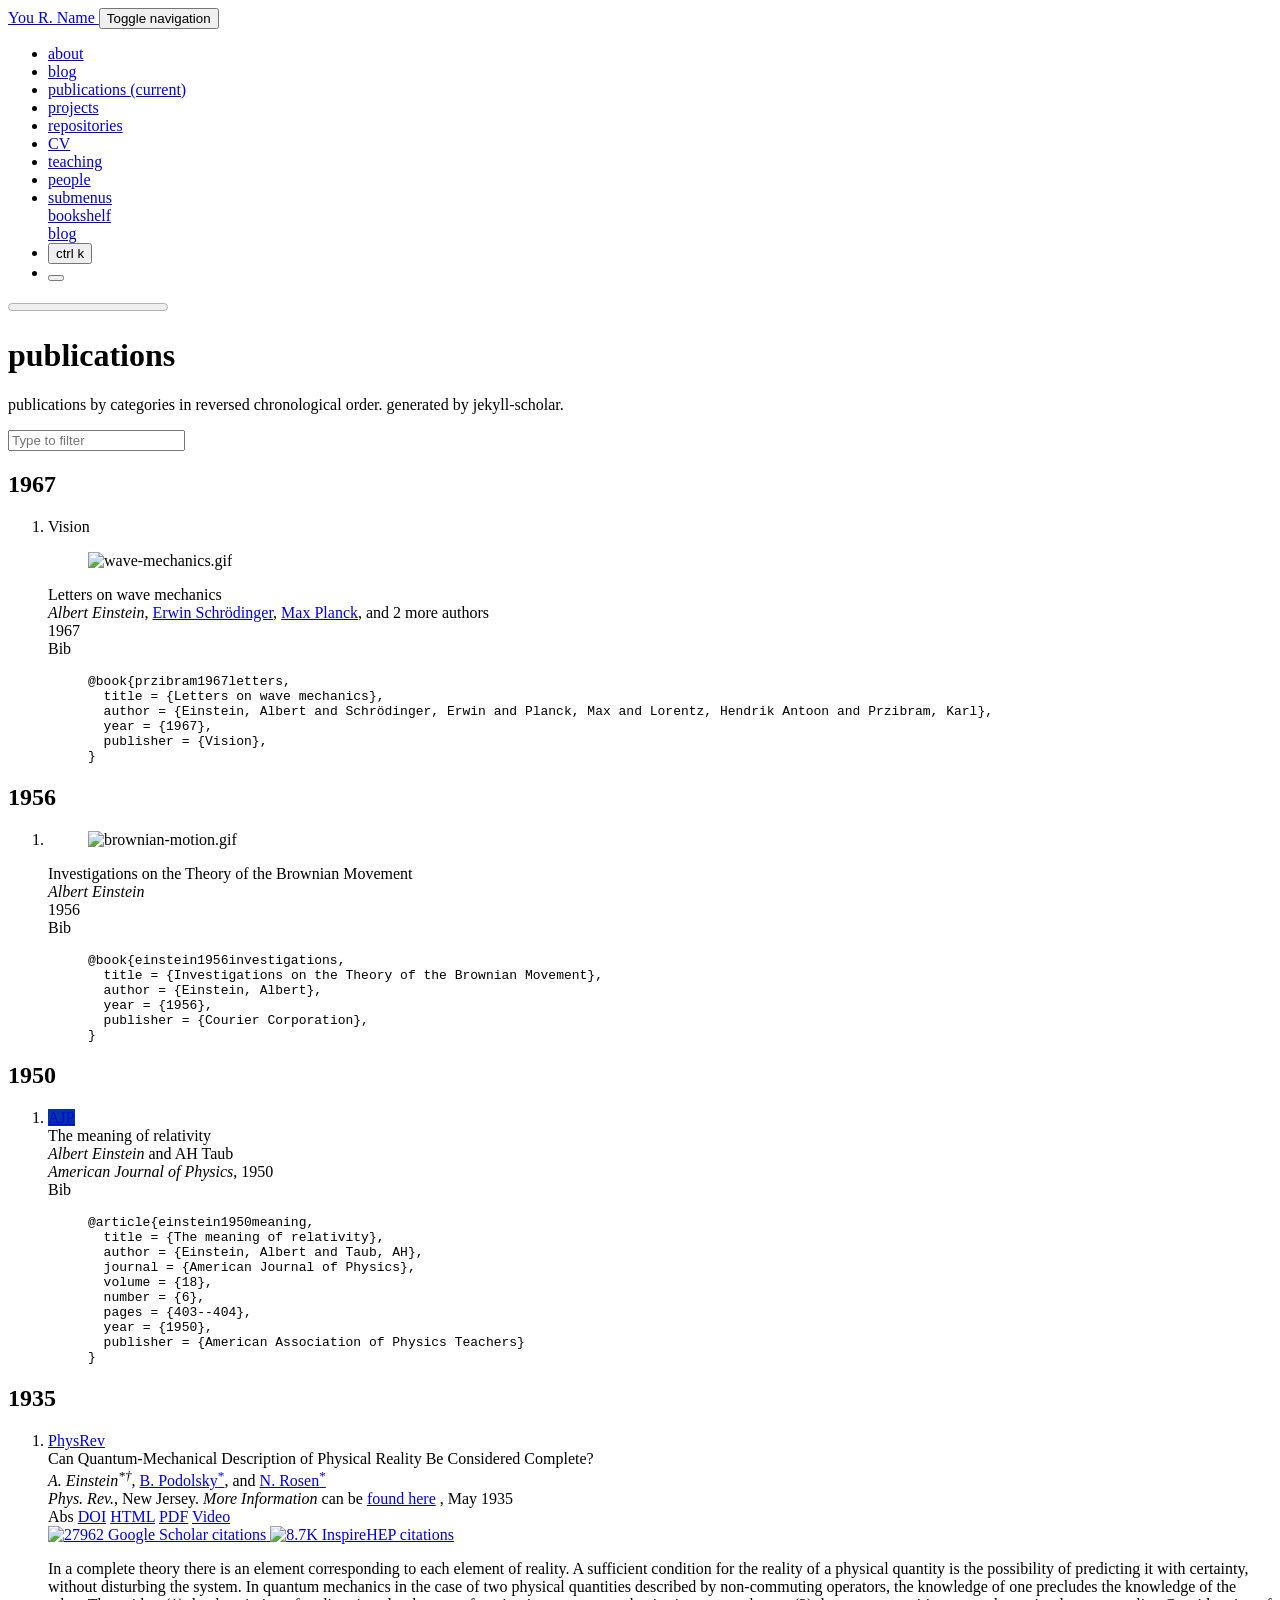
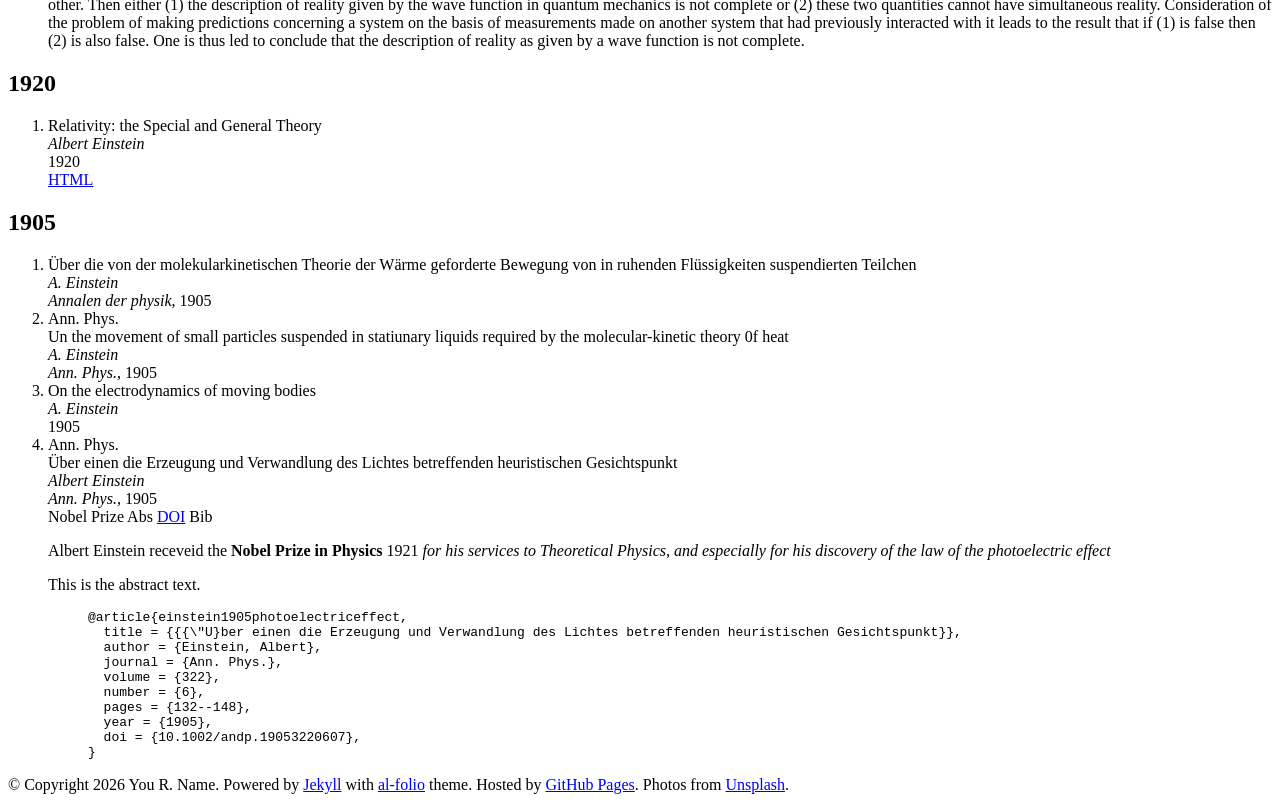
==== publications/index.html @ 2c75770e "Deploying to gh-pages from @ Manascot/manascot.github.io@c1542034be9ccf0cee319c7027756502add56734 🚀" ====
<!DOCTYPE html> <html lang="en"> <head> <meta http-equiv="Content-Type" content="text/html; charset=UTF-8"> <meta charset="utf-8"> <meta name="viewport" content="width=device-width, initial-scale=1, shrink-to-fit=no"> <meta http-equiv="X-UA-Compatible" content="IE=edge"> <title> publications | You R. Name </title> <meta name="author" content="You R. Name"> <meta name="description" content="publications by categories in reversed chronological order. generated by jekyll-scholar."> <meta name="keywords" content="jekyll, jekyll-theme, academic-website, portfolio-website"> <meta http-equiv="Content-Security-Policy" content="default-src 'self'; script-src 'self' 'unsafe-inline' https:; style-src 'self' 'unsafe-inline' https:; img-src 'self' data: https:; font-src 'self' data: https:; media-src 'self' https:; frame-src 'self' https:; connect-src 'self' https:;"> <style>
  :root {
    --max-content-width: 930px;
  }
</style> <link rel="stylesheet" href="/al-folio/assets/css/tailwind.css?v=50c64c15cbb9fd1ce6056fdb8bcb4b62"> <link defer rel="stylesheet" href="https://cdn.jsdelivr.net/npm/@fortawesome/fontawesome-free@7.2.0/css/all.min.css" integrity="sha256-MVopmdyC2tYTiJ8wlktf0uh0v4NgT+vNdyVFepi7Q0c=" crossorigin="anonymous"> <link defer rel="stylesheet" href="https://cdn.jsdelivr.net/npm/academicons@1.9.5/css/academicons.min.css" integrity="sha256-SzrCOBJbGVFMahewkgjwnApaV2+av1DwMAA+/QGLyZw=" crossorigin="anonymous"> <link defer rel="stylesheet" href="https://cdn.jsdelivr.net/npm/scholar-icons@1.0.3/css/scholar-icons.css" integrity="sha256-VY3hHVj/hNX3fYG6wtbA6TcKJQl7+FthzGSyIB64klY=" crossorigin="anonymous"> <link defer rel="stylesheet" type="text/css" href="https://fonts.googleapis.com/css?family=Roboto:300,400,500,700|Roboto+Slab:100,300,400,500,700|Material+Icons&amp;display=swap"> <link defer rel="stylesheet" href="/al-folio/assets/css/jekyll-pygments-themes-github.css?v=591dab5a4e56573bf4ef7fd332894c99" media="" id="highlight_theme_light"> <link rel="shortcut icon" href="data:image/svg+xml,&lt;svg%20xmlns=%22http://www.w3.org/2000/svg%22%20viewBox=%220%200%20100%20100%22&gt;&lt;text%20y=%22.9em%22%20font-size=%2290%22&gt;%E2%9A%9B%EF%B8%8F&lt;/text&gt;&lt;/svg&gt;"> <link rel="stylesheet" href="/al-folio/assets/css/main.css?v=f0b101217084a90093badfe99ff9a7d1"> <link rel="canonical" href="https://alshedivat.github.io/al-folio/publications/"> <script src="/al-folio/assets/js/theme.js?v=7af685e2ba20b37fef545c97b8064050"></script> <link defer rel="stylesheet" href="/al-folio/assets/css/jekyll-pygments-themes-native.css?v=5847e5ed4a4568527aa6cfab446049ca" media="none" id="highlight_theme_dark"> <script>
    initTheme();
  </script> </head> <body class="fixed-top-nav "> <header> <nav id="navbar" class="navbar navbar-light navbar-expand-sm fixed-top" role="navigation"> <div class="container"> <a class="navbar-brand title font-weight-lighter" href="/al-folio/"> <span class="font-weight-bold">You</span> R. Name </a> <button class="navbar-toggler collapsed navbar-toggler-main" type="button" data-nav-toggle="navbarNav" aria-controls="navbarNav" aria-expanded="false" aria-label="Toggle navigation"> <span class="sr-only">Toggle navigation</span> <span class="icon-bar top-bar"></span> <span class="icon-bar middle-bar"></span> <span class="icon-bar bottom-bar"></span> </button> <div class="collapse navbar-collapse navbar-collapse-main" id="navbarNav"> <ul class="navbar-nav navbar-menu-list flex-nowrap"> <li class="nav-item "> <a class="nav-link" href="/al-folio/">about </a> </li> <li class="nav-item "> <a class="nav-link" href="/al-folio/blog/">blog </a> </li> <li class="nav-item active"> <a class="nav-link" href="/al-folio/publications/">publications <span class="sr-only">(current)</span> </a> </li> <li class="nav-item "> <a class="nav-link" href="/al-folio/projects/">projects </a> </li> <li class="nav-item "> <a class="nav-link" href="/al-folio/repositories/">repositories </a> </li> <li class="nav-item "> <a class="nav-link" href="/al-folio/cv/">CV </a> </li> <li class="nav-item "> <a class="nav-link" href="/al-folio/teaching/">teaching </a> </li> <li class="nav-item "> <a class="nav-link" href="/al-folio/people/">people </a> </li> <li class="nav-item dropdown "> <a class="nav-link dropdown-toggle" href="#" id="navbarDropdown" role="button" data-nav-dropdown-toggle="true" aria-haspopup="true" aria-expanded="false">submenus </a> <div class="dropdown-menu dropdown-menu-right" aria-labelledby="navbarDropdown"> <a class="dropdown-item " href="/al-folio/books/">bookshelf</a> <div class="dropdown-divider"></div> <a class="dropdown-item " href="/al-folio/blog/">blog</a> </div> </li> <li class="nav-item"> <button id="search-toggle" type="button" title="Search" aria-label="Open search"> <span class="nav-link">ctrl k <i class="fa-solid fa-magnifying-glass"></i></span> </button> </li> <li class="toggle-container"> <button id="light-toggle" type="button" title="Change theme" aria-label="Change color theme"> <i class="fa-half-sun-moon" id="light-toggle-system"></i> <i class="fa-solid fa-moon" id="light-toggle-dark"></i> <i class="fa-solid fa-sun" id="light-toggle-light"></i> </button> </li> </ul> </div> </div> </nav> <progress id="progress" value="0"> <div class="progress-container"> <span class="progress-bar"></span> </div> </progress> </header> <div class="container mt-5" role="main"> <div class="post"> <header class="post-header"> <h1 class="post-title">publications</h1> <p class="post-description">publications by categories in reversed chronological order. generated by jekyll-scholar.</p> </header> <article> <script src="/al-folio/assets/js/bibsearch.js?v=1bc438ca9037884cc579601c09afd847" type="module"></script> <p><input type="text" id="bibsearch" spellcheck="false" autocomplete="off" class="search bibsearch-form-input" placeholder="Type to filter"></p> <div class="publications"> <h2 class="bibliography">1967</h2> <ol class="bibliography"><li> <div class="row"> <div class="col col-sm-2 abbr"> <abbr class="badge rounded w-100" style="background-color:#009f36"> <div>Vision</div> </abbr> <figure> <picture> <img src="/al-folio/assets/img/publication_preview/wave-mechanics.gif" class="preview z-depth-1 rounded" width="100%" height="auto" alt="wave-mechanics.gif" data-zoomable="" loading="eager" onerror="this.onerror=null; document.querySelectorAll('.responsive-img-srcset').forEach(function (n) { n.remove(); });"> </picture> </figure> </div> <div id="przibram1967letters" class="col-sm-8"> <div class="title">Letters on wave mechanics</div> <div class="author"> <em>Albert Einstein</em>, <a href="https://en.wikipedia.org/wiki/Erwin_Schr%C3%B6dinger" rel="external nofollow noopener" target="_blank">Erwin Schrödinger</a>, <a href="https://en.wikipedia.org/wiki/Max_Planck" rel="external nofollow noopener" target="_blank">Max Planck</a>, and <span class="more-authors" title="click to view 2 more authors" onclick=" var element=this; element.setAttribute('title', ''); var more_authors_text=element.textContent == '2 more authors' ? 'Hendrik Antoon Lorentz, Karl Przibram' : '2 more authors'; var cursorPosition=0; var textAdder=setInterval(function(){ element.innerHTML = more_authors_text.substring(0, cursorPosition + 1); if (++cursorPosition == more_authors_text.length){ clearInterval(textAdder); } }, '10'); ">2 more authors</span> </div> <div class="periodical"> 1967 </div> <div class="periodical"> </div> <div class="links"> <a class="bibtex btn btn-sm z-depth-0" role="button">Bib</a> </div> <div class="bibtex hidden"> <figure class="highlight"><pre><code class="language-bibtex" data-lang="bibtex"><span class="nc">@book</span><span class="p">{</span><span class="nl">przibram1967letters</span><span class="p">,</span>
  <span class="na">title</span> <span class="p">=</span> <span class="s">{Letters on wave mechanics}</span><span class="p">,</span>
  <span class="na">author</span> <span class="p">=</span> <span class="s">{Einstein, Albert and Schrödinger, Erwin and Planck, Max and Lorentz, Hendrik Antoon and Przibram, Karl}</span><span class="p">,</span>
  <span class="na">year</span> <span class="p">=</span> <span class="s">{1967}</span><span class="p">,</span>
  <span class="na">publisher</span> <span class="p">=</span> <span class="s">{Vision}</span><span class="p">,</span>
<span class="p">}</span></code></pre></figure> </div> </div> </div> </li></ol> <h2 class="bibliography">1956</h2> <ol class="bibliography"><li> <div class="row"> <div class="col col-sm-2 abbr"> <figure> <picture> <img src="/al-folio/assets/img/publication_preview/brownian-motion.gif" class="preview z-depth-1 rounded" width="100%" height="auto" alt="brownian-motion.gif" data-zoomable="" loading="eager" onerror="this.onerror=null; document.querySelectorAll('.responsive-img-srcset').forEach(function (n) { n.remove(); });"> </picture> </figure> </div> <div id="einstein1956investigations" class="col-sm-8"> <div class="title">Investigations on the Theory of the Brownian Movement</div> <div class="author"> <em>Albert Einstein</em> </div> <div class="periodical"> 1956 </div> <div class="periodical"> </div> <div class="links"> <a class="bibtex btn btn-sm z-depth-0" role="button">Bib</a> </div> <div class="bibtex hidden"> <figure class="highlight"><pre><code class="language-bibtex" data-lang="bibtex"><span class="nc">@book</span><span class="p">{</span><span class="nl">einstein1956investigations</span><span class="p">,</span>
  <span class="na">title</span> <span class="p">=</span> <span class="s">{Investigations on the Theory of the Brownian Movement}</span><span class="p">,</span>
  <span class="na">author</span> <span class="p">=</span> <span class="s">{Einstein, Albert}</span><span class="p">,</span>
  <span class="na">year</span> <span class="p">=</span> <span class="s">{1956}</span><span class="p">,</span>
  <span class="na">publisher</span> <span class="p">=</span> <span class="s">{Courier Corporation}</span><span class="p">,</span>
<span class="p">}</span></code></pre></figure> </div> </div> </div> </li></ol> <h2 class="bibliography">1950</h2> <ol class="bibliography"><li> <div class="row"> <div class="col col-sm-2 abbr"> <abbr class="badge rounded w-100" style="background-color:#00369f"> <a href="https://aapt.scitation.org/journal/ajp" rel="external nofollow noopener" target="_blank">AJP</a> </abbr> </div> <div id="einstein1950meaning" class="col-sm-8"> <div class="title">The meaning of relativity</div> <div class="author"> <em>Albert Einstein</em> and AH Taub </div> <div class="periodical"> <em>American Journal of Physics</em>, 1950 </div> <div class="periodical"> </div> <div class="links"> <a class="bibtex btn btn-sm z-depth-0" role="button">Bib</a> </div> <div class="bibtex hidden"> <figure class="highlight"><pre><code class="language-bibtex" data-lang="bibtex"><span class="nc">@article</span><span class="p">{</span><span class="nl">einstein1950meaning</span><span class="p">,</span>
  <span class="na">title</span> <span class="p">=</span> <span class="s">{The meaning of relativity}</span><span class="p">,</span>
  <span class="na">author</span> <span class="p">=</span> <span class="s">{Einstein, Albert and Taub, AH}</span><span class="p">,</span>
  <span class="na">journal</span> <span class="p">=</span> <span class="s">{American Journal of Physics}</span><span class="p">,</span>
  <span class="na">volume</span> <span class="p">=</span> <span class="s">{18}</span><span class="p">,</span>
  <span class="na">number</span> <span class="p">=</span> <span class="s">{6}</span><span class="p">,</span>
  <span class="na">pages</span> <span class="p">=</span> <span class="s">{403--404}</span><span class="p">,</span>
  <span class="na">year</span> <span class="p">=</span> <span class="s">{1950}</span><span class="p">,</span>
  <span class="na">publisher</span> <span class="p">=</span> <span class="s">{American Association of Physics Teachers}</span>
<span class="p">}</span></code></pre></figure> </div> </div> </div> </li></ol> <h2 class="bibliography">1935</h2> <ol class="bibliography"><li> <div class="row"> <div class="col col-sm-2 abbr"> <abbr class="badge rounded w-100"> <a href="https://journals.aps.org/" rel="external nofollow noopener" target="_blank">PhysRev</a> </abbr> </div> <div id="PhysRev.47.777" class="col-sm-8"> <div class="title">Can Quantum-Mechanical Description of Physical Reality Be Considered Complete?</div> <div class="author"> <em>A. Einstein<sup>*†</sup></em>, <a href="https://en.wikipedia.org/wiki/Boris_Podolsky" rel="external nofollow noopener" target="_blank">B. Podolsky<sup>*</sup></a>, and <a href="https://en.wikipedia.org/wiki/Nathan_Rosen" rel="external nofollow noopener" target="_blank">N. Rosen<sup>*</sup></a> <i class="fa-solid fa-circle-info ml-1" data-toggle="popover" data-placement="top" data-html="true" data-content="* Example use of superscripts&lt;br&gt;† Albert Einstein"> </i> </div> <div class="periodical"> <em>Phys. Rev.</em>, New Jersey. <em>More Information</em> can be <a href="https://github.com/alshedivat/al-folio/" rel="external nofollow noopener" target="_blank">found here</a> , May 1935 </div> <div class="periodical"> </div> <div class="links"> <a class="abstract btn btn-sm z-depth-0" role="button">Abs</a> <a href="https://doi.org/10.1103/PhysRev.47.777" class="btn btn-sm z-depth-0" role="button" rel="external nofollow noopener" target="_blank">DOI</a> <a href="https://journals.aps.org/pr/abstract/10.1103/PhysRev.47.777" class="btn btn-sm z-depth-0" role="button" rel="external nofollow noopener" target="_blank">HTML</a> <a href="/al-folio/assets/pdf/example_pdf.pdf" class="btn btn-sm z-depth-0" role="button">PDF</a> <a href="https://www.youtube-nocookie.com/embed/aqz-KE-bpKQ" class="btn btn-sm z-depth-0" role="button" rel="external nofollow noopener" target="_blank">Video</a> </div> <div class="badges"> <span class="altmetric-embed" data-badge-type="2" data-badge-popover="right" data-altmetric-id="248277"></span> <span class="__dimensions_badge_embed__" data-doi="10.1103/PhysRev.47.777" data-style="small_rectangle" data-legend="hover-right" style="margin-bottom: 3px;"></span> <a href="https://scholar.google.com/citations?view_op=view_citation&amp;hl=en&amp;user=qc6CJjYAAAAJ&amp;citation_for_view=qc6CJjYAAAAJ:qyhmnyLat1gC" aria-label="Google Scholar link" role="button" rel="external nofollow noopener" target="_blank"> <img src="https://img.shields.io/badge/scholar-27962-4285F4?logo=googlescholar&amp;labelColor=beige" alt="27962 Google Scholar citations"> </a> <a href="https://inspirehep.net/literature/3255" aria-label="Inspirehep link" role="button" rel="external nofollow noopener" target="_blank"> <img src="https://img.shields.io/badge/inspire-8.7K-001628?logo=inspire&amp;logoColor=001628&amp;labelColor=beige" alt="8.7K InspireHEP citations"> </a> </div> <div class="abstract hidden"> <p>In a complete theory there is an element corresponding to each element of reality. A sufficient condition for the reality of a physical quantity is the possibility of predicting it with certainty, without disturbing the system. In quantum mechanics in the case of two physical quantities described by non-commuting operators, the knowledge of one precludes the knowledge of the other. Then either (1) the description of reality given by the wave function in quantum mechanics is not complete or (2) these two quantities cannot have simultaneous reality. Consideration of the problem of making predictions concerning a system on the basis of measurements made on another system that had previously interacted with it leads to the result that if (1) is false then (2) is also false. One is thus led to conclude that the description of reality as given by a wave function is not complete.</p> </div> </div> </div> </li></ol> <h2 class="bibliography">1920</h2> <ol class="bibliography"><li> <div class="row"> <div class="col col-sm-2 abbr"> </div> <div id="einstein1920relativity" class="col-sm-8"> <div class="title">Relativity: the Special and General Theory</div> <div class="author"> <em>Albert Einstein</em> </div> <div class="periodical"> 1920 </div> <div class="periodical"> </div> <div class="links"> <a href="/al-folio/assets/html/relativity.html" class="btn btn-sm z-depth-0" role="button">HTML</a> </div> </div> </div> </li></ol> <h2 class="bibliography">1905</h2> <ol class="bibliography"> <li> <div class="row"> <div class="col col-sm-2 abbr"> </div> <div id="einstein1905molekularkinetischen" class="col-sm-8"> <div class="title">Über die von der molekularkinetischen Theorie der Wärme geforderte Bewegung von in ruhenden Flüssigkeiten suspendierten Teilchen</div> <div class="author"> <em>A. Einstein</em> </div> <div class="periodical"> <em>Annalen der physik</em>, 1905 </div> <div class="periodical"> </div> <div class="links"> </div> </div> </div> </li> <li> <div class="row"> <div class="col col-sm-2 abbr"> <abbr class="badge rounded w-100">Ann. Phys.</abbr> </div> <div id="einstein1905movement" class="col-sm-8"> <div class="title">Un the movement of small particles suspended in statiunary liquids required by the molecular-kinetic theory 0f heat</div> <div class="author"> <em>A. Einstein</em> </div> <div class="periodical"> <em>Ann. Phys.</em>, 1905 </div> <div class="periodical"> </div> <div class="links"> </div> </div> </div> </li> <li> <div class="row"> <div class="col col-sm-2 abbr"> </div> <div id="einstein1905electrodynamics" class="col-sm-8"> <div class="title">On the electrodynamics of moving bodies</div> <div class="author"> <em>A. Einstein</em> </div> <div class="periodical"> <em></em> 1905 </div> <div class="periodical"> </div> <div class="links"> </div> </div> </div> </li> <li> <div class="row"> <div class="col col-sm-2 abbr"> <abbr class="badge rounded w-100">Ann. Phys.</abbr> </div> <div id="einstein1905photoelectriceffect" class="col-sm-8"> <div class="title">Über einen die Erzeugung und Verwandlung des Lichtes betreffenden heuristischen Gesichtspunkt</div> <div class="author"> <em>Albert Einstein</em> </div> <div class="periodical"> <em>Ann. Phys.</em>, 1905 </div> <div class="periodical"> </div> <div class="links"> <a class="award btn btn-sm z-depth-0" role="button">Nobel Prize</a> <a class="abstract btn btn-sm z-depth-0" role="button">Abs</a> <a href="https://doi.org/10.1002/andp.19053220607" class="btn btn-sm z-depth-0" role="button" rel="external nofollow noopener" target="_blank">DOI</a> <a class="bibtex btn btn-sm z-depth-0" role="button">Bib</a> </div> <div class="award hidden d-print-inline"> <p></p> <p>Albert Einstein receveid the <strong>Nobel Prize in Physics</strong> 1921 <em>for his services to Theoretical Physics, and especially for his discovery of the law of the photoelectric effect</em></p> </div> <div class="abstract hidden"> <p>This is the abstract text.</p> </div> <div class="bibtex hidden"> <figure class="highlight"><pre><code class="language-bibtex" data-lang="bibtex"><span class="nc">@article</span><span class="p">{</span><span class="nl">einstein1905photoelectriceffect</span><span class="p">,</span>
  <span class="na">title</span> <span class="p">=</span> <span class="s">{{{\"U}ber einen die Erzeugung und Verwandlung des Lichtes betreffenden heuristischen Gesichtspunkt}}</span><span class="p">,</span>
  <span class="na">author</span> <span class="p">=</span> <span class="s">{Einstein, Albert}</span><span class="p">,</span>
  <span class="na">journal</span> <span class="p">=</span> <span class="s">{Ann. Phys.}</span><span class="p">,</span>
  <span class="na">volume</span> <span class="p">=</span> <span class="s">{322}</span><span class="p">,</span>
  <span class="na">number</span> <span class="p">=</span> <span class="s">{6}</span><span class="p">,</span>
  <span class="na">pages</span> <span class="p">=</span> <span class="s">{132--148}</span><span class="p">,</span>
  <span class="na">year</span> <span class="p">=</span> <span class="s">{1905}</span><span class="p">,</span>
  <span class="na">doi</span> <span class="p">=</span> <span class="s">{10.1002/andp.19053220607}</span><span class="p">,</span>
<span class="p">}</span></code></pre></figure> </div> </div> </div> </li> </ol> </div> </article> </div> </div> <footer class="fixed-bottom" role="contentinfo"> <div class="container mt-0"> © Copyright 2026 You R. Name. Powered by <a href="https://jekyllrb.com/" target="_blank" rel="external nofollow noopener">Jekyll</a> with <a href="https://github.com/alshedivat/al-folio" rel="external nofollow noopener" target="_blank">al-folio</a> theme. Hosted by <a href="https://pages.github.com/" target="_blank" rel="external nofollow noopener">GitHub Pages</a>. Photos from <a href="https://unsplash.com" target="_blank" rel="external nofollow noopener">Unsplash</a>. </div> </footer> <script>
  window.alFolio = {
    compatBootstrap: false
  };
</script> <script src="/al-folio/assets/js/nav-toggle.js?v=141bd79a73ebc0f0b6ea58e440ae79fc"></script> <script defer src="https://cdn.jsdelivr.net/npm/masonry-layout@4.2.2/dist/masonry.pkgd.min.js" integrity="sha256-Nn1q/fx0H7SNLZMQ5Hw5JLaTRZp0yILA/FRexe19VdI=" crossorigin="anonymous"></script> <script defer src="https://cdn.jsdelivr.net/npm/imagesloaded@5.0.0/imagesloaded.pkgd.min.js" integrity="sha256-htrLFfZJ6v5udOG+3kNLINIKh2gvoKqwEhHYfTTMICc=" crossorigin="anonymous"></script> <script defer src="/al-folio/assets/js/masonry.js?v=e49affc7bd2646f6acdad1dbe02c2359" type="text/javascript"></script> <script defer type="text/javascript" id="MathJax-script" src="https://cdn.jsdelivr.net/npm/mathjax@3.2.2/es5/tex-mml-chtml.js" integrity="sha256-MASABpB4tYktI2Oitl4t+78w/lyA+D7b/s9GEP0JOGI=" crossorigin="anonymous"></script> <script src="/al-folio/assets/al_math/js/mathjax-setup.js"></script> <script defer src="https://cdnjs.cloudflare.com/polyfill/v3/polyfill.min.js?features=es6" crossorigin="anonymous"></script> <script src="/al-folio/assets/js/tooltips-setup.js?v=fe487e99db6c43751e6e7bdb2d6a0611"></script> <script src="/al-folio/assets/js/no_defer.js?v=53b1b1a645525975c963ce8bf8bfefcf"></script> <script defer src="/al-folio/assets/js/common.js?v=87baac90f765f2f3362dcf6aaf312a8a"></script> <script defer src="/al-folio/assets/js/copy_code.js?v=c8a01c11a92744d44b093fc3bda915df" type="text/javascript"></script> <script defer src="/al-folio/assets/js/jupyter_new_tab.js?v=896d254890d9b47f0281f63bfccf0dee"></script> <script async src="https://d1bxh8uas1mnw7.cloudfront.net/assets/embed.js"></script> <script async src="https://badge.dimensions.ai/badge.js"></script> <script defer src="https://cdn.jsdelivr.net/npm/medium-zoom@1.1.0/dist/medium-zoom.min.js" integrity="sha256-ZgMyDAIYDYGxbcpJcfUnYwNevG/xi9OHKaR/8GK+jWc=" crossorigin="anonymous"></script> <script defer src="/al-folio/assets/al_img_tools/js/zoom.js"></script> <script defer src="/al-folio/assets/js/progress-bar.js?v=499464c5c63ced6cf7ad62509f1e2610" type="text/javascript"></script> <script src="https://cdn.jsdelivr.net/npm/vanilla-back-to-top@7.2.1/dist/vanilla-back-to-top.min.js" integrity="sha256-uMJJ3EoTyfRBoTbR+lrfu1uRQ87RZG8AR3cVNuQVeFg=" crossorigin="anonymous"></script> <script>
    addBackToTop();
  </script> <script type="module" src="/al-folio/assets/al_search/js/search/ninja-keys.min.js"></script> <ninja-keys hidebreadcrumbs noautoloadmdicons placeholder="Type to start searching"></ninja-keys> <script src="/al-folio/assets/al_search/js/search-setup.js"></script> <script>
// get the ninja-keys element
const ninja = document.querySelector('ninja-keys');

// add the home and posts menu items
ninja.data = [{
    id: "nav-about",
    title: "about",
    section: "Navigation",
    handler: () => {
      window.location.href = "/al-folio/";
    },
  },{id: "nav-blog",
          title: "blog",
          description: "",
          section: "Navigation",
          handler: () => {
            window.location.href = "/al-folio/blog/";
          },
        },{id: "nav-publications",
          title: "publications",
          description: "publications by categories in reversed chronological order. generated by jekyll-scholar.",
          section: "Navigation",
          handler: () => {
            window.location.href = "/al-folio/publications/";
          },
        },{id: "nav-projects",
          title: "projects",
          description: "A growing collection of your cool projects.",
          section: "Navigation",
          handler: () => {
            window.location.href = "/al-folio/projects/";
          },
        },{id: "nav-repositories",
          title: "repositories",
          description: "Edit the `_data/repositories.yml` and change the `github_users` and `github_repos` lists to include your own GitHub profile and repositories.",
          section: "Navigation",
          handler: () => {
            window.location.href = "/al-folio/repositories/";
          },
        },{id: "nav-cv",
          title: "CV",
          description: "This is a description of the page. You can modify it in '_pages/cv.md'. You can also change or remove the top pdf download button.",
          section: "Navigation",
          handler: () => {
            window.location.href = "/al-folio/cv/";
          },
        },{id: "nav-teaching",
          title: "teaching",
          description: "Course materials, schedules, and resources for classes taught.",
          section: "Navigation",
          handler: () => {
            window.location.href = "/al-folio/teaching/";
          },
        },{id: "nav-people",
          title: "people",
          description: "members of the lab or group",
          section: "Navigation",
          handler: () => {
            window.location.href = "/al-folio/people/";
          },
        },{id: "dropdown-bookshelf",
              title: "bookshelf",
              description: "",
              section: "Dropdown",
              handler: () => {
                window.location.href = "/al-folio/books/";
              },
            },{id: "dropdown-blog",
              title: "blog",
              description: "",
              section: "Dropdown",
              handler: () => {
                window.location.href = "/al-folio/blog/";
              },
            },{id: "post-a-post-with-plotly-js",
        
          title: "a post with plotly.js",
        
        description: "this is what included plotly.js code could look like",
        section: "Posts",
        handler: () => {
          
            window.location.href = "/al-folio/blog/2025/plotly/";
          
        },
      },{id: "post-a-post-with-image-galleries",
        
          title: "a post with image galleries",
        
        description: "this is what included image galleries could look like",
        section: "Posts",
        handler: () => {
          
            window.location.href = "/al-folio/blog/2024/photo-gallery/";
          
        },
      },{id: "post-google-gemini-updates-flash-1-5-gemma-2-and-project-astra",
        
          title: 'Google Gemini updates: Flash 1.5, Gemma 2 and Project Astra <svg width="1.2rem" height="1.2rem" top=".5rem" viewbox="0 0 40 40" xmlns="http://www.w3.org/2000/svg"><path d="M17 13.5v6H5v-12h6m3-3h6v6m0-6-9 9" class="icon_svg-stroke" stroke="#999" stroke-width="1.5" fill="none" fill-rule="evenodd" stroke-linecap="round" stroke-linejoin="round"></path></svg>',
        
        description: "We’re sharing updates across our Gemini family of models and a glimpse of Project Astra, our vision for the future of AI assistants.",
        section: "Posts",
        handler: () => {
          
            window.open("https://blog.google/technology/ai/google-gemini-update-flash-ai-assistant-io-2024/", "_blank");
          
        },
      },{id: "post-a-post-with-tabs",
        
          title: "a post with tabs",
        
        description: "this is what included tabs in a post could look like",
        section: "Posts",
        handler: () => {
          
            window.location.href = "/al-folio/blog/2024/tabs/";
          
        },
      },{id: "post-a-post-with-typograms",
        
          title: "a post with typograms",
        
        description: "this is what included typograms code could look like",
        section: "Posts",
        handler: () => {
          
            window.location.href = "/al-folio/blog/2024/typograms/";
          
        },
      },{id: "post-a-post-that-can-be-cited",
        
          title: "a post that can be cited",
        
        description: "this is what a post that can be cited looks like",
        section: "Posts",
        handler: () => {
          
            window.location.href = "/al-folio/blog/2024/post-citation/";
          
        },
      },{id: "post-a-post-with-pseudo-code",
        
          title: "a post with pseudo code",
        
        description: "this is what included pseudo code could look like",
        section: "Posts",
        handler: () => {
          
            window.location.href = "/al-folio/blog/2024/pseudocode/";
          
        },
      },{id: "post-a-post-with-code-diff",
        
          title: "a post with code diff",
        
        description: "this is how you can display code diffs",
        section: "Posts",
        handler: () => {
          
            window.location.href = "/al-folio/blog/2024/code-diff/";
          
        },
      },{id: "post-a-post-with-advanced-image-components",
        
          title: "a post with advanced image components",
        
        description: "this is what advanced image components could look like",
        section: "Posts",
        handler: () => {
          
            window.location.href = "/al-folio/blog/2024/advanced-images/";
          
        },
      },{id: "post-a-post-with-vega-lite",
        
          title: "a post with vega lite",
        
        description: "this is what included vega lite code could look like",
        section: "Posts",
        handler: () => {
          
            window.location.href = "/al-folio/blog/2024/vega-lite/";
          
        },
      },{id: "post-a-post-with-geojson",
        
          title: "a post with geojson",
        
        description: "this is what included geojson code could look like",
        section: "Posts",
        handler: () => {
          
            window.location.href = "/al-folio/blog/2024/geojson-map/";
          
        },
      },{id: "post-a-post-with-echarts",
        
          title: "a post with echarts",
        
        description: "this is what included echarts code could look like",
        section: "Posts",
        handler: () => {
          
            window.location.href = "/al-folio/blog/2024/echarts/";
          
        },
      },{id: "post-a-post-with-chart-js",
        
          title: "a post with chart.js",
        
        description: "this is what included chart.js code could look like",
        section: "Posts",
        handler: () => {
          
            window.location.href = "/al-folio/blog/2024/chartjs/";
          
        },
      },{id: "post-a-post-with-tikzjax",
        
          title: "a post with TikZJax",
        
        description: "this is what included TikZ code could look like",
        section: "Posts",
        handler: () => {
          
            window.location.href = "/al-folio/blog/2023/tikzjax/";
          
        },
      },{id: "post-a-post-with-bibliography",
        
          title: "a post with bibliography",
        
        description: "an example of a blog post with bibliography",
        section: "Posts",
        handler: () => {
          
            window.location.href = "/al-folio/blog/2023/post-bibliography/";
          
        },
      },{id: "post-a-post-with-jupyter-notebook",
        
          title: "a post with jupyter notebook",
        
        description: "an example of a blog post with jupyter notebook",
        section: "Posts",
        handler: () => {
          
            window.location.href = "/al-folio/blog/2023/jupyter-notebook/";
          
        },
      },{id: "post-a-post-with-custom-blockquotes",
        
          title: "a post with custom blockquotes",
        
        description: "an example of a blog post with custom blockquotes",
        section: "Posts",
        handler: () => {
          
            window.location.href = "/al-folio/blog/2023/custom-blockquotes/";
          
        },
      },{id: "post-a-post-with-table-of-contents-on-a-sidebar",
        
          title: "a post with table of contents on a sidebar",
        
        description: "an example of a blog post with table of contents on a sidebar",
        section: "Posts",
        handler: () => {
          
            window.location.href = "/al-folio/blog/2023/sidebar-table-of-contents/";
          
        },
      },{id: "post-a-post-with-audios",
        
          title: "a post with audios",
        
        description: "this is what included audios could look like",
        section: "Posts",
        handler: () => {
          
            window.location.href = "/al-folio/blog/2023/audios/";
          
        },
      },{id: "post-a-post-with-videos",
        
          title: "a post with videos",
        
        description: "this is what included videos could look like",
        section: "Posts",
        handler: () => {
          
            window.location.href = "/al-folio/blog/2023/videos/";
          
        },
      },{id: "post-displaying-beautiful-interactive-tables",
        
          title: "displaying beautiful interactive tables",
        
        description: "an example of how to use interactive tables in al-folio",
        section: "Posts",
        handler: () => {
          
            window.location.href = "/al-folio/blog/2023/tables/";
          
        },
      },{id: "post-a-post-with-table-of-contents",
        
          title: "a post with table of contents",
        
        description: "an example of a blog post with table of contents",
        section: "Posts",
        handler: () => {
          
            window.location.href = "/al-folio/blog/2023/table-of-contents/";
          
        },
      },{id: "post-a-post-with-giscus-comments",
        
          title: "a post with giscus comments",
        
        description: "an example of a blog post with giscus comments",
        section: "Posts",
        handler: () => {
          
            window.location.href = "/al-folio/blog/2022/giscus-comments/";
          
        },
      },{id: "post-displaying-external-posts-on-your-al-folio-blog",
        
          title: 'Displaying External Posts on Your al-folio Blog <svg width="1.2rem" height="1.2rem" top=".5rem" viewbox="0 0 40 40" xmlns="http://www.w3.org/2000/svg"><path d="M17 13.5v6H5v-12h6m3-3h6v6m0-6-9 9" class="icon_svg-stroke" stroke="#999" stroke-width="1.5" fill="none" fill-rule="evenodd" stroke-linecap="round" stroke-linejoin="round"></path></svg>',
        
        description: "",
        section: "Posts",
        handler: () => {
          
            window.open("https://medium.com/@al-folio/displaying-external-posts-on-your-al-folio-blog-b60a1d241a0a?source=rss-17feae71c3c4------2", "_blank");
          
        },
      },{id: "post-a-post-with-redirect",
        
          title: "a post with redirect",
        
        description: "you can also redirect to assets like pdf",
        section: "Posts",
        handler: () => {
          
            window.location.href = "/al-folio/assets/pdf/example_pdf.pdf";
          
        },
      },{id: "post-a-post-with-diagrams",
        
          title: "a post with diagrams",
        
        description: "an example of a blog post with diagrams",
        section: "Posts",
        handler: () => {
          
            window.location.href = "/al-folio/blog/2021/diagrams/";
          
        },
      },{id: "post-a-distill-style-blog-post",
        
          title: "a distill-style blog post",
        
        description: "an example of a distill-style blog post and main elements",
        section: "Posts",
        handler: () => {
          
            window.location.href = "/al-folio/blog/2021/distill/";
          
        },
      },{id: "post-a-post-with-twitter",
        
          title: "a post with twitter",
        
        description: "an example of a blog post with twitter",
        section: "Posts",
        handler: () => {
          
            window.location.href = "/al-folio/blog/2020/twitter/";
          
        },
      },{id: "post-a-post-with-disqus-comments",
        
          title: "a post with disqus comments",
        
        description: "an example of a blog post with disqus comments",
        section: "Posts",
        handler: () => {
          
            window.location.href = "/al-folio/blog/2015/disqus-comments/";
          
        },
      },{id: "post-a-post-with-math",
        
          title: "a post with math",
        
        description: "an example of a blog post with some math",
        section: "Posts",
        handler: () => {
          
            window.location.href = "/al-folio/blog/2015/math/";
          
        },
      },{id: "post-a-post-with-code",
        
          title: "a post with code",
        
        description: "an example of a blog post with some code",
        section: "Posts",
        handler: () => {
          
            window.location.href = "/al-folio/blog/2015/code/";
          
        },
      },{id: "post-a-post-with-images",
        
          title: "a post with images",
        
        description: "this is what included images could look like",
        section: "Posts",
        handler: () => {
          
            window.location.href = "/al-folio/blog/2015/images/";
          
        },
      },{id: "post-a-post-with-formatting-and-links",
        
          title: "a post with formatting and links",
        
        description: "march & april, looking forward to summer",
        section: "Posts",
        handler: () => {
          
            window.location.href = "/al-folio/blog/2015/formatting-and-links/";
          
        },
      },{id: "books-the-godfather",
          title: 'The Godfather',
          description: "",
          section: "Books",handler: () => {
              window.location.href = "/al-folio/books/the_godfather/";
            },},{id: "news-a-simple-inline-announcement",
          title: 'A simple inline announcement.',
          description: "",
          section: "News",},{id: "news-a-long-announcement-with-details",
          title: 'A long announcement with details',
          description: "",
          section: "News",handler: () => {
              window.location.href = "/al-folio/news/announcement_2/";
            },},{id: "news-a-simple-inline-announcement-with-markdown-emoji-sparkles-smile",
          title: 'A simple inline announcement with Markdown emoji! <img class="emoji" title=":sparkles:" alt=":sparkles:" src="https://github.githubassets.com/images/icons/emoji/unicode/2728.png" height="20" width="20"> <img class="emoji" title=":smile:" alt=":smile:" src="https://github.githubassets.com/images/icons/emoji/unicode/1f604.png" height="20" width="20">',
          description: "",
          section: "News",},{id: "projects-project-1",
          title: 'project 1',
          description: "with background image",
          section: "Projects",handler: () => {
              window.location.href = "/al-folio/projects/1_project/";
            },},{id: "projects-project-2",
          title: 'project 2',
          description: "a project with a background image and giscus comments",
          section: "Projects",handler: () => {
              window.location.href = "/al-folio/projects/2_project/";
            },},{id: "projects-project-3-with-very-long-name",
          title: 'project 3 with very long name',
          description: "a project that redirects to another website",
          section: "Projects",handler: () => {
              window.location.href = "/al-folio/projects/3_project/";
            },},{id: "projects-project-4",
          title: 'project 4',
          description: "another without an image",
          section: "Projects",handler: () => {
              window.location.href = "/al-folio/projects/4_project/";
            },},{id: "projects-project-5",
          title: 'project 5',
          description: "a project with a background image",
          section: "Projects",handler: () => {
              window.location.href = "/al-folio/projects/5_project/";
            },},{id: "projects-project-6",
          title: 'project 6',
          description: "a project with no image",
          section: "Projects",handler: () => {
              window.location.href = "/al-folio/projects/6_project/";
            },},{id: "projects-project-7",
          title: 'project 7',
          description: "with background image",
          section: "Projects",handler: () => {
              window.location.href = "/al-folio/projects/7_project/";
            },},{id: "projects-project-8",
          title: 'project 8',
          description: "an other project with a background image and giscus comments",
          section: "Projects",handler: () => {
              window.location.href = "/al-folio/projects/8_project/";
            },},{id: "projects-project-9",
          title: 'project 9',
          description: "another project with an image 🎉",
          section: "Projects",handler: () => {
              window.location.href = "/al-folio/projects/9_project/";
            },},{id: "teachings-data-science-fundamentals",
          title: 'Data Science Fundamentals',
          description: "This course covers the foundational aspects of data science, including data collection, cleaning, analysis, and visualization. Students will learn practical skills for working with real-world datasets.",
          section: "Teachings",handler: () => {
              window.location.href = "/al-folio/teachings/data-science-fundamentals/";
            },},{id: "teachings-introduction-to-machine-learning",
          title: 'Introduction to Machine Learning',
          description: "This course provides an introduction to machine learning concepts, algorithms, and applications. Students will learn about supervised and unsupervised learning, model evaluation, and practical implementations.",
          section: "Teachings",handler: () => {
              window.location.href = "/al-folio/teachings/introduction-to-machine-learning/";
            },},{
        id: 'social-cv',
        title: 'CV',
        section: 'Socials',
        handler: () => {
          window.open("/al-folio/assets/pdf/example_pdf.pdf", "_blank");
        },
      },{
        id: 'social-email',
        title: 'email',
        section: 'Socials',
        handler: () => {
          window.open("mailto:%79%6F%75@%65%78%61%6D%70%6C%65.%63%6F%6D", "_blank");
        },
      },{
        id: 'social-inspire',
        title: 'Inspire HEP',
        section: 'Socials',
        handler: () => {
          window.open("https://inspirehep.net/authors/1010907", "_blank");
        },
      },{
        id: 'social-rss',
        title: 'RSS Feed',
        section: 'Socials',
        handler: () => {
          window.open("/al-folio/feed.xml", "_blank");
        },
      },{
        id: 'social-scholar',
        title: 'Google Scholar',
        section: 'Socials',
        handler: () => {
          window.open("https://scholar.google.com/citations?user=qc6CJjYAAAAJ", "_blank");
        },
      },{
        id: 'social-custom_social',
        title: 'Custom_social',
        section: 'Socials',
        handler: () => {
          window.open("https://www.alberteinstein.com/", "_blank");
        },
      },{
      id: 'light-theme',
      title: 'Change theme to light',
      description: 'Change the theme of the site to Light',
      section: 'Theme',
      handler: () => {
        setThemeSetting("light");
      },
    },
    {
      id: 'dark-theme',
      title: 'Change theme to dark',
      description: 'Change the theme of the site to Dark',
      section: 'Theme',
      handler: () => {
        setThemeSetting("dark");
      },
    },
    {
      id: 'system-theme',
      title: 'Use system default theme',
      description: 'Change the theme of the site to System Default',
      section: 'Theme',
      handler: () => {
        setThemeSetting("system");
      },
    },];

</script> <script src="/al-folio/assets/al_search/js/shortcut-key.js"></script> </body> </html>
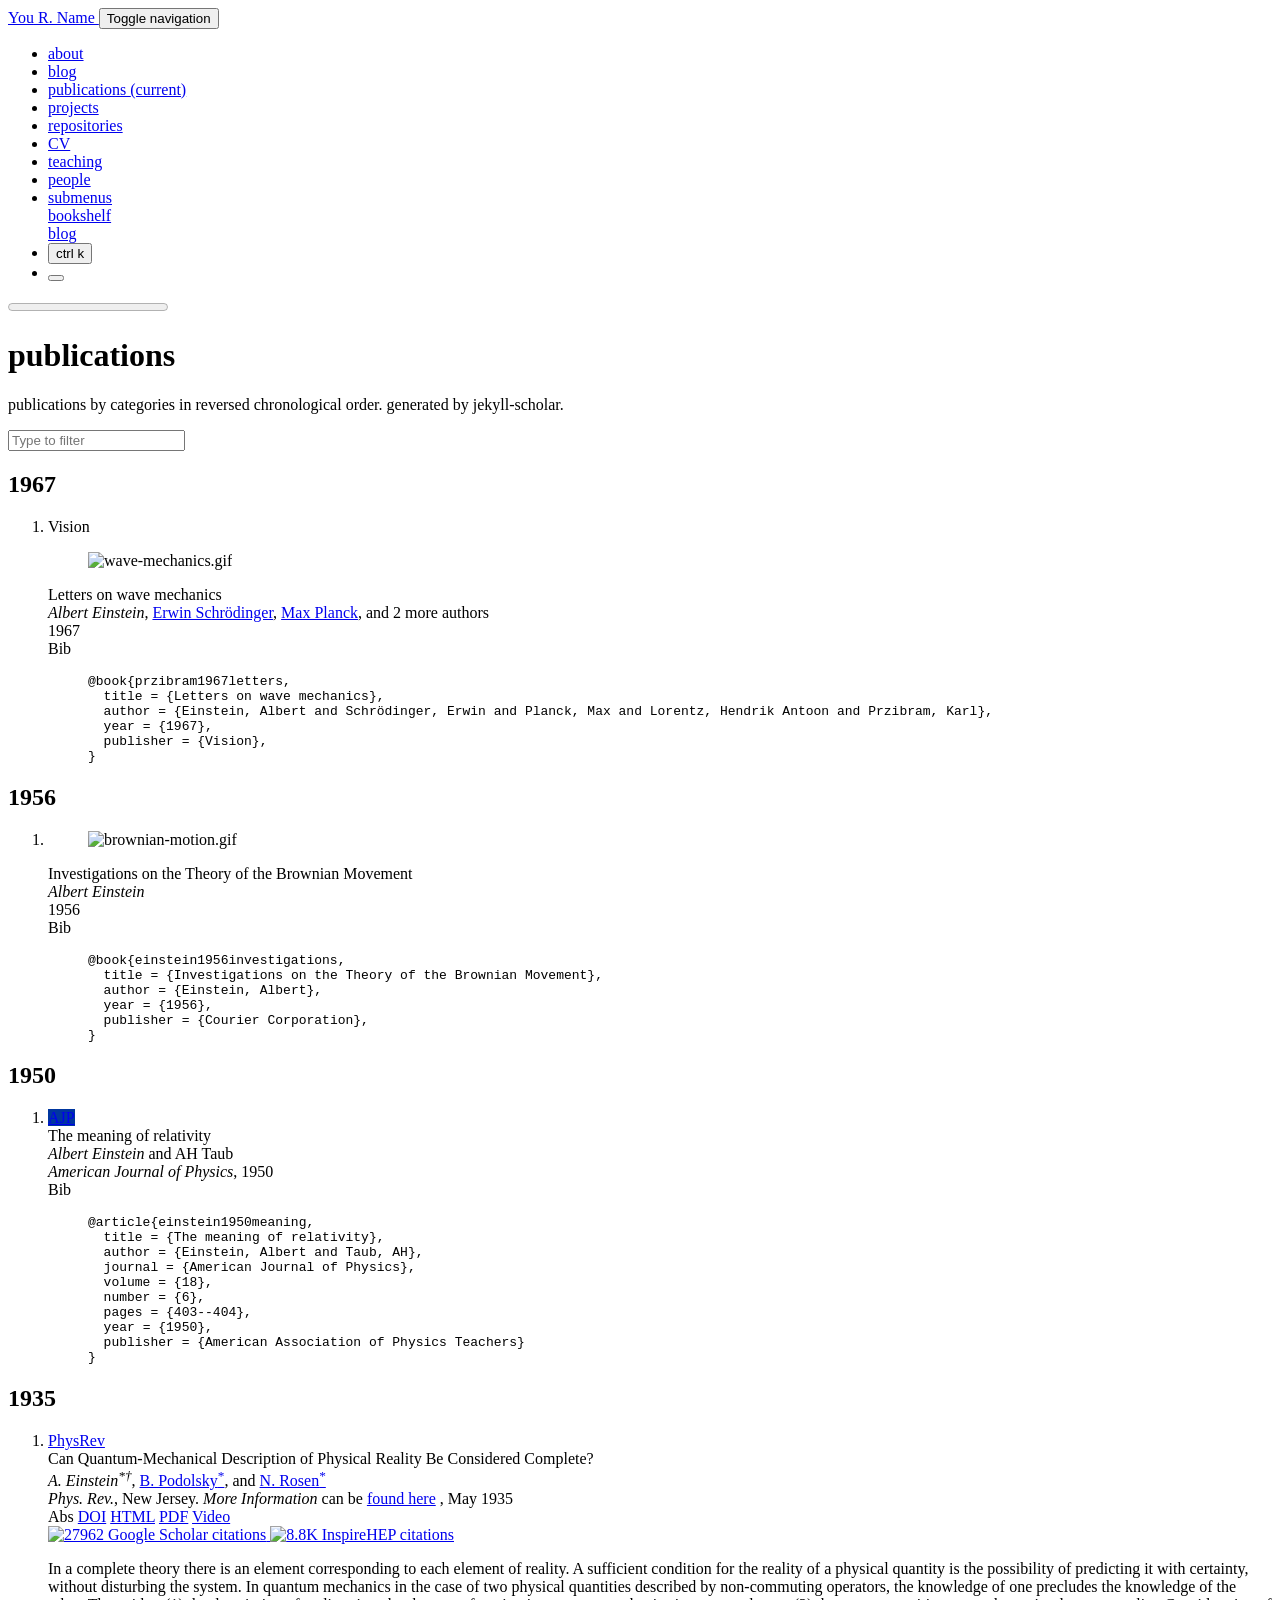
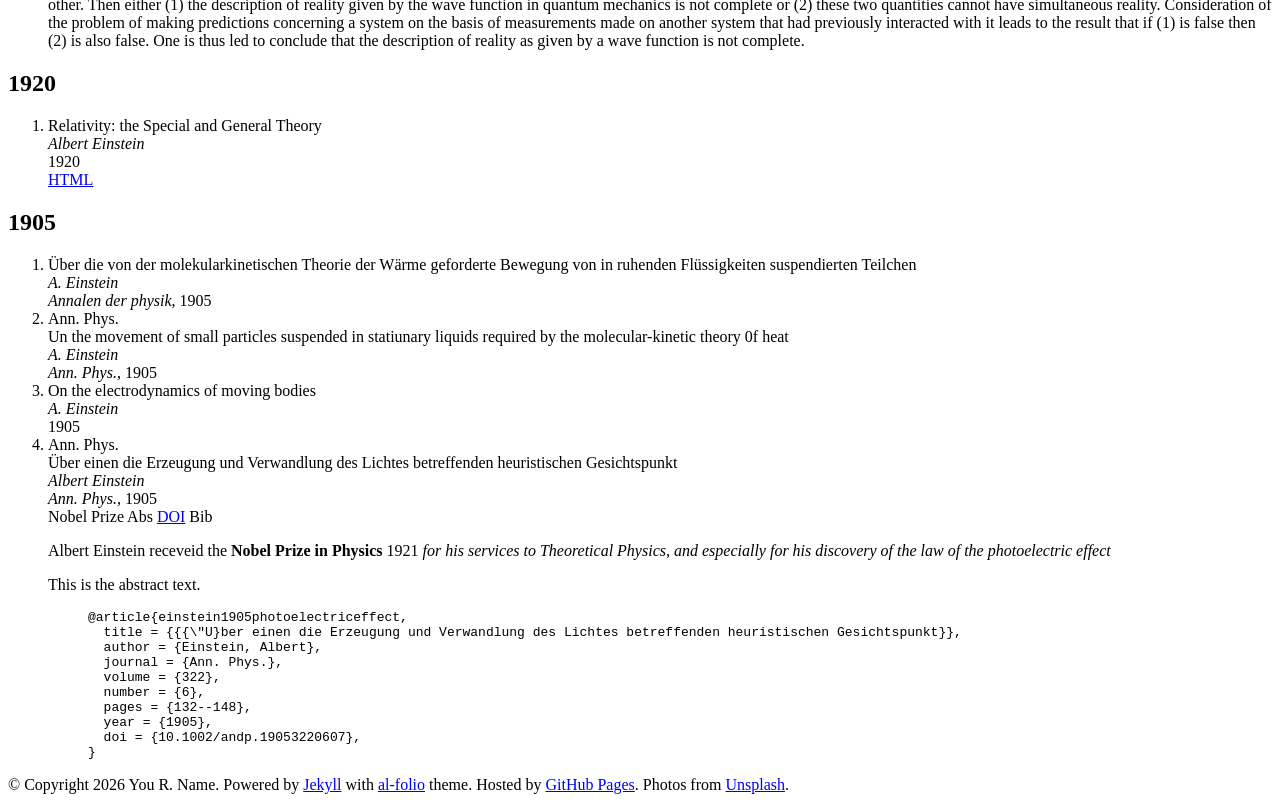
==== commit 652e97c5: "Deploying to gh-pages from @ Manascot/manascot.github.io@b0175fde676b380f28bede943260c640128967a8 🚀" ====
--- a/publications/index.html
+++ b/publications/index.html
@@ -23,7 +23,7 @@
   <span class="na">pages</span> <span class="p">=</span> <span class="s">{403--404}</span><span class="p">,</span>
   <span class="na">year</span> <span class="p">=</span> <span class="s">{1950}</span><span class="p">,</span>
   <span class="na">publisher</span> <span class="p">=</span> <span class="s">{American Association of Physics Teachers}</span>
-<span class="p">}</span></code></pre></figure> </div> </div> </div> </li></ol> <h2 class="bibliography">1935</h2> <ol class="bibliography"><li> <div class="row"> <div class="col col-sm-2 abbr"> <abbr class="badge rounded w-100"> <a href="https://journals.aps.org/" rel="external nofollow noopener" target="_blank">PhysRev</a> </abbr> </div> <div id="PhysRev.47.777" class="col-sm-8"> <div class="title">Can Quantum-Mechanical Description of Physical Reality Be Considered Complete?</div> <div class="author"> <em>A. Einstein<sup>*†</sup></em>, <a href="https://en.wikipedia.org/wiki/Boris_Podolsky" rel="external nofollow noopener" target="_blank">B. Podolsky<sup>*</sup></a>, and <a href="https://en.wikipedia.org/wiki/Nathan_Rosen" rel="external nofollow noopener" target="_blank">N. Rosen<sup>*</sup></a> <i class="fa-solid fa-circle-info ml-1" data-toggle="popover" data-placement="top" data-html="true" data-content="* Example use of superscripts&lt;br&gt;† Albert Einstein"> </i> </div> <div class="periodical"> <em>Phys. Rev.</em>, New Jersey. <em>More Information</em> can be <a href="https://github.com/alshedivat/al-folio/" rel="external nofollow noopener" target="_blank">found here</a> , May 1935 </div> <div class="periodical"> </div> <div class="links"> <a class="abstract btn btn-sm z-depth-0" role="button">Abs</a> <a href="https://doi.org/10.1103/PhysRev.47.777" class="btn btn-sm z-depth-0" role="button" rel="external nofollow noopener" target="_blank">DOI</a> <a href="https://journals.aps.org/pr/abstract/10.1103/PhysRev.47.777" class="btn btn-sm z-depth-0" role="button" rel="external nofollow noopener" target="_blank">HTML</a> <a href="/al-folio/assets/pdf/example_pdf.pdf" class="btn btn-sm z-depth-0" role="button">PDF</a> <a href="https://www.youtube-nocookie.com/embed/aqz-KE-bpKQ" class="btn btn-sm z-depth-0" role="button" rel="external nofollow noopener" target="_blank">Video</a> </div> <div class="badges"> <span class="altmetric-embed" data-badge-type="2" data-badge-popover="right" data-altmetric-id="248277"></span> <span class="__dimensions_badge_embed__" data-doi="10.1103/PhysRev.47.777" data-style="small_rectangle" data-legend="hover-right" style="margin-bottom: 3px;"></span> <a href="https://scholar.google.com/citations?view_op=view_citation&amp;hl=en&amp;user=qc6CJjYAAAAJ&amp;citation_for_view=qc6CJjYAAAAJ:qyhmnyLat1gC" aria-label="Google Scholar link" role="button" rel="external nofollow noopener" target="_blank"> <img src="https://img.shields.io/badge/scholar-27962-4285F4?logo=googlescholar&amp;labelColor=beige" alt="27962 Google Scholar citations"> </a> <a href="https://inspirehep.net/literature/3255" aria-label="Inspirehep link" role="button" rel="external nofollow noopener" target="_blank"> <img src="https://img.shields.io/badge/inspire-8.7K-001628?logo=inspire&amp;logoColor=001628&amp;labelColor=beige" alt="8.7K InspireHEP citations"> </a> </div> <div class="abstract hidden"> <p>In a complete theory there is an element corresponding to each element of reality. A sufficient condition for the reality of a physical quantity is the possibility of predicting it with certainty, without disturbing the system. In quantum mechanics in the case of two physical quantities described by non-commuting operators, the knowledge of one precludes the knowledge of the other. Then either (1) the description of reality given by the wave function in quantum mechanics is not complete or (2) these two quantities cannot have simultaneous reality. Consideration of the problem of making predictions concerning a system on the basis of measurements made on another system that had previously interacted with it leads to the result that if (1) is false then (2) is also false. One is thus led to conclude that the description of reality as given by a wave function is not complete.</p> </div> </div> </div> </li></ol> <h2 class="bibliography">1920</h2> <ol class="bibliography"><li> <div class="row"> <div class="col col-sm-2 abbr"> </div> <div id="einstein1920relativity" class="col-sm-8"> <div class="title">Relativity: the Special and General Theory</div> <div class="author"> <em>Albert Einstein</em> </div> <div class="periodical"> 1920 </div> <div class="periodical"> </div> <div class="links"> <a href="/al-folio/assets/html/relativity.html" class="btn btn-sm z-depth-0" role="button">HTML</a> </div> </div> </div> </li></ol> <h2 class="bibliography">1905</h2> <ol class="bibliography"> <li> <div class="row"> <div class="col col-sm-2 abbr"> </div> <div id="einstein1905molekularkinetischen" class="col-sm-8"> <div class="title">Über die von der molekularkinetischen Theorie der Wärme geforderte Bewegung von in ruhenden Flüssigkeiten suspendierten Teilchen</div> <div class="author"> <em>A. Einstein</em> </div> <div class="periodical"> <em>Annalen der physik</em>, 1905 </div> <div class="periodical"> </div> <div class="links"> </div> </div> </div> </li> <li> <div class="row"> <div class="col col-sm-2 abbr"> <abbr class="badge rounded w-100">Ann. Phys.</abbr> </div> <div id="einstein1905movement" class="col-sm-8"> <div class="title">Un the movement of small particles suspended in statiunary liquids required by the molecular-kinetic theory 0f heat</div> <div class="author"> <em>A. Einstein</em> </div> <div class="periodical"> <em>Ann. Phys.</em>, 1905 </div> <div class="periodical"> </div> <div class="links"> </div> </div> </div> </li> <li> <div class="row"> <div class="col col-sm-2 abbr"> </div> <div id="einstein1905electrodynamics" class="col-sm-8"> <div class="title">On the electrodynamics of moving bodies</div> <div class="author"> <em>A. Einstein</em> </div> <div class="periodical"> <em></em> 1905 </div> <div class="periodical"> </div> <div class="links"> </div> </div> </div> </li> <li> <div class="row"> <div class="col col-sm-2 abbr"> <abbr class="badge rounded w-100">Ann. Phys.</abbr> </div> <div id="einstein1905photoelectriceffect" class="col-sm-8"> <div class="title">Über einen die Erzeugung und Verwandlung des Lichtes betreffenden heuristischen Gesichtspunkt</div> <div class="author"> <em>Albert Einstein</em> </div> <div class="periodical"> <em>Ann. Phys.</em>, 1905 </div> <div class="periodical"> </div> <div class="links"> <a class="award btn btn-sm z-depth-0" role="button">Nobel Prize</a> <a class="abstract btn btn-sm z-depth-0" role="button">Abs</a> <a href="https://doi.org/10.1002/andp.19053220607" class="btn btn-sm z-depth-0" role="button" rel="external nofollow noopener" target="_blank">DOI</a> <a class="bibtex btn btn-sm z-depth-0" role="button">Bib</a> </div> <div class="award hidden d-print-inline"> <p></p> <p>Albert Einstein receveid the <strong>Nobel Prize in Physics</strong> 1921 <em>for his services to Theoretical Physics, and especially for his discovery of the law of the photoelectric effect</em></p> </div> <div class="abstract hidden"> <p>This is the abstract text.</p> </div> <div class="bibtex hidden"> <figure class="highlight"><pre><code class="language-bibtex" data-lang="bibtex"><span class="nc">@article</span><span class="p">{</span><span class="nl">einstein1905photoelectriceffect</span><span class="p">,</span>
+<span class="p">}</span></code></pre></figure> </div> </div> </div> </li></ol> <h2 class="bibliography">1935</h2> <ol class="bibliography"><li> <div class="row"> <div class="col col-sm-2 abbr"> <abbr class="badge rounded w-100"> <a href="https://journals.aps.org/" rel="external nofollow noopener" target="_blank">PhysRev</a> </abbr> </div> <div id="PhysRev.47.777" class="col-sm-8"> <div class="title">Can Quantum-Mechanical Description of Physical Reality Be Considered Complete?</div> <div class="author"> <em>A. Einstein<sup>*†</sup></em>, <a href="https://en.wikipedia.org/wiki/Boris_Podolsky" rel="external nofollow noopener" target="_blank">B. Podolsky<sup>*</sup></a>, and <a href="https://en.wikipedia.org/wiki/Nathan_Rosen" rel="external nofollow noopener" target="_blank">N. Rosen<sup>*</sup></a> <i class="fa-solid fa-circle-info ml-1" data-toggle="popover" data-placement="top" data-html="true" data-content="* Example use of superscripts&lt;br&gt;† Albert Einstein"> </i> </div> <div class="periodical"> <em>Phys. Rev.</em>, New Jersey. <em>More Information</em> can be <a href="https://github.com/alshedivat/al-folio/" rel="external nofollow noopener" target="_blank">found here</a> , May 1935 </div> <div class="periodical"> </div> <div class="links"> <a class="abstract btn btn-sm z-depth-0" role="button">Abs</a> <a href="https://doi.org/10.1103/PhysRev.47.777" class="btn btn-sm z-depth-0" role="button" rel="external nofollow noopener" target="_blank">DOI</a> <a href="https://journals.aps.org/pr/abstract/10.1103/PhysRev.47.777" class="btn btn-sm z-depth-0" role="button" rel="external nofollow noopener" target="_blank">HTML</a> <a href="/al-folio/assets/pdf/example_pdf.pdf" class="btn btn-sm z-depth-0" role="button">PDF</a> <a href="https://www.youtube-nocookie.com/embed/aqz-KE-bpKQ" class="btn btn-sm z-depth-0" role="button" rel="external nofollow noopener" target="_blank">Video</a> </div> <div class="badges"> <span class="altmetric-embed" data-badge-type="2" data-badge-popover="right" data-altmetric-id="248277"></span> <span class="__dimensions_badge_embed__" data-doi="10.1103/PhysRev.47.777" data-style="small_rectangle" data-legend="hover-right" style="margin-bottom: 3px;"></span> <a href="https://scholar.google.com/citations?view_op=view_citation&amp;hl=en&amp;user=qc6CJjYAAAAJ&amp;citation_for_view=qc6CJjYAAAAJ:qyhmnyLat1gC" aria-label="Google Scholar link" role="button" rel="external nofollow noopener" target="_blank"> <img src="https://img.shields.io/badge/scholar-27962-4285F4?logo=googlescholar&amp;labelColor=beige" alt="27962 Google Scholar citations"> </a> <a href="https://inspirehep.net/literature/3255" aria-label="Inspirehep link" role="button" rel="external nofollow noopener" target="_blank"> <img src="https://img.shields.io/badge/inspire-8.8K-001628?logo=inspire&amp;logoColor=001628&amp;labelColor=beige" alt="8.8K InspireHEP citations"> </a> </div> <div class="abstract hidden"> <p>In a complete theory there is an element corresponding to each element of reality. A sufficient condition for the reality of a physical quantity is the possibility of predicting it with certainty, without disturbing the system. In quantum mechanics in the case of two physical quantities described by non-commuting operators, the knowledge of one precludes the knowledge of the other. Then either (1) the description of reality given by the wave function in quantum mechanics is not complete or (2) these two quantities cannot have simultaneous reality. Consideration of the problem of making predictions concerning a system on the basis of measurements made on another system that had previously interacted with it leads to the result that if (1) is false then (2) is also false. One is thus led to conclude that the description of reality as given by a wave function is not complete.</p> </div> </div> </div> </li></ol> <h2 class="bibliography">1920</h2> <ol class="bibliography"><li> <div class="row"> <div class="col col-sm-2 abbr"> </div> <div id="einstein1920relativity" class="col-sm-8"> <div class="title">Relativity: the Special and General Theory</div> <div class="author"> <em>Albert Einstein</em> </div> <div class="periodical"> 1920 </div> <div class="periodical"> </div> <div class="links"> <a href="/al-folio/assets/html/relativity.html" class="btn btn-sm z-depth-0" role="button">HTML</a> </div> </div> </div> </li></ol> <h2 class="bibliography">1905</h2> <ol class="bibliography"> <li> <div class="row"> <div class="col col-sm-2 abbr"> </div> <div id="einstein1905molekularkinetischen" class="col-sm-8"> <div class="title">Über die von der molekularkinetischen Theorie der Wärme geforderte Bewegung von in ruhenden Flüssigkeiten suspendierten Teilchen</div> <div class="author"> <em>A. Einstein</em> </div> <div class="periodical"> <em>Annalen der physik</em>, 1905 </div> <div class="periodical"> </div> <div class="links"> </div> </div> </div> </li> <li> <div class="row"> <div class="col col-sm-2 abbr"> <abbr class="badge rounded w-100">Ann. Phys.</abbr> </div> <div id="einstein1905movement" class="col-sm-8"> <div class="title">Un the movement of small particles suspended in statiunary liquids required by the molecular-kinetic theory 0f heat</div> <div class="author"> <em>A. Einstein</em> </div> <div class="periodical"> <em>Ann. Phys.</em>, 1905 </div> <div class="periodical"> </div> <div class="links"> </div> </div> </div> </li> <li> <div class="row"> <div class="col col-sm-2 abbr"> </div> <div id="einstein1905electrodynamics" class="col-sm-8"> <div class="title">On the electrodynamics of moving bodies</div> <div class="author"> <em>A. Einstein</em> </div> <div class="periodical"> <em></em> 1905 </div> <div class="periodical"> </div> <div class="links"> </div> </div> </div> </li> <li> <div class="row"> <div class="col col-sm-2 abbr"> <abbr class="badge rounded w-100">Ann. Phys.</abbr> </div> <div id="einstein1905photoelectriceffect" class="col-sm-8"> <div class="title">Über einen die Erzeugung und Verwandlung des Lichtes betreffenden heuristischen Gesichtspunkt</div> <div class="author"> <em>Albert Einstein</em> </div> <div class="periodical"> <em>Ann. Phys.</em>, 1905 </div> <div class="periodical"> </div> <div class="links"> <a class="award btn btn-sm z-depth-0" role="button">Nobel Prize</a> <a class="abstract btn btn-sm z-depth-0" role="button">Abs</a> <a href="https://doi.org/10.1002/andp.19053220607" class="btn btn-sm z-depth-0" role="button" rel="external nofollow noopener" target="_blank">DOI</a> <a class="bibtex btn btn-sm z-depth-0" role="button">Bib</a> </div> <div class="award hidden d-print-inline"> <p></p> <p>Albert Einstein receveid the <strong>Nobel Prize in Physics</strong> 1921 <em>for his services to Theoretical Physics, and especially for his discovery of the law of the photoelectric effect</em></p> </div> <div class="abstract hidden"> <p>This is the abstract text.</p> </div> <div class="bibtex hidden"> <figure class="highlight"><pre><code class="language-bibtex" data-lang="bibtex"><span class="nc">@article</span><span class="p">{</span><span class="nl">einstein1905photoelectriceffect</span><span class="p">,</span>
   <span class="na">title</span> <span class="p">=</span> <span class="s">{{{\"U}ber einen die Erzeugung und Verwandlung des Lichtes betreffenden heuristischen Gesichtspunkt}}</span><span class="p">,</span>
   <span class="na">author</span> <span class="p">=</span> <span class="s">{Einstein, Albert}</span><span class="p">,</span>
   <span class="na">journal</span> <span class="p">=</span> <span class="s">{Ann. Phys.}</span><span class="p">,</span>
